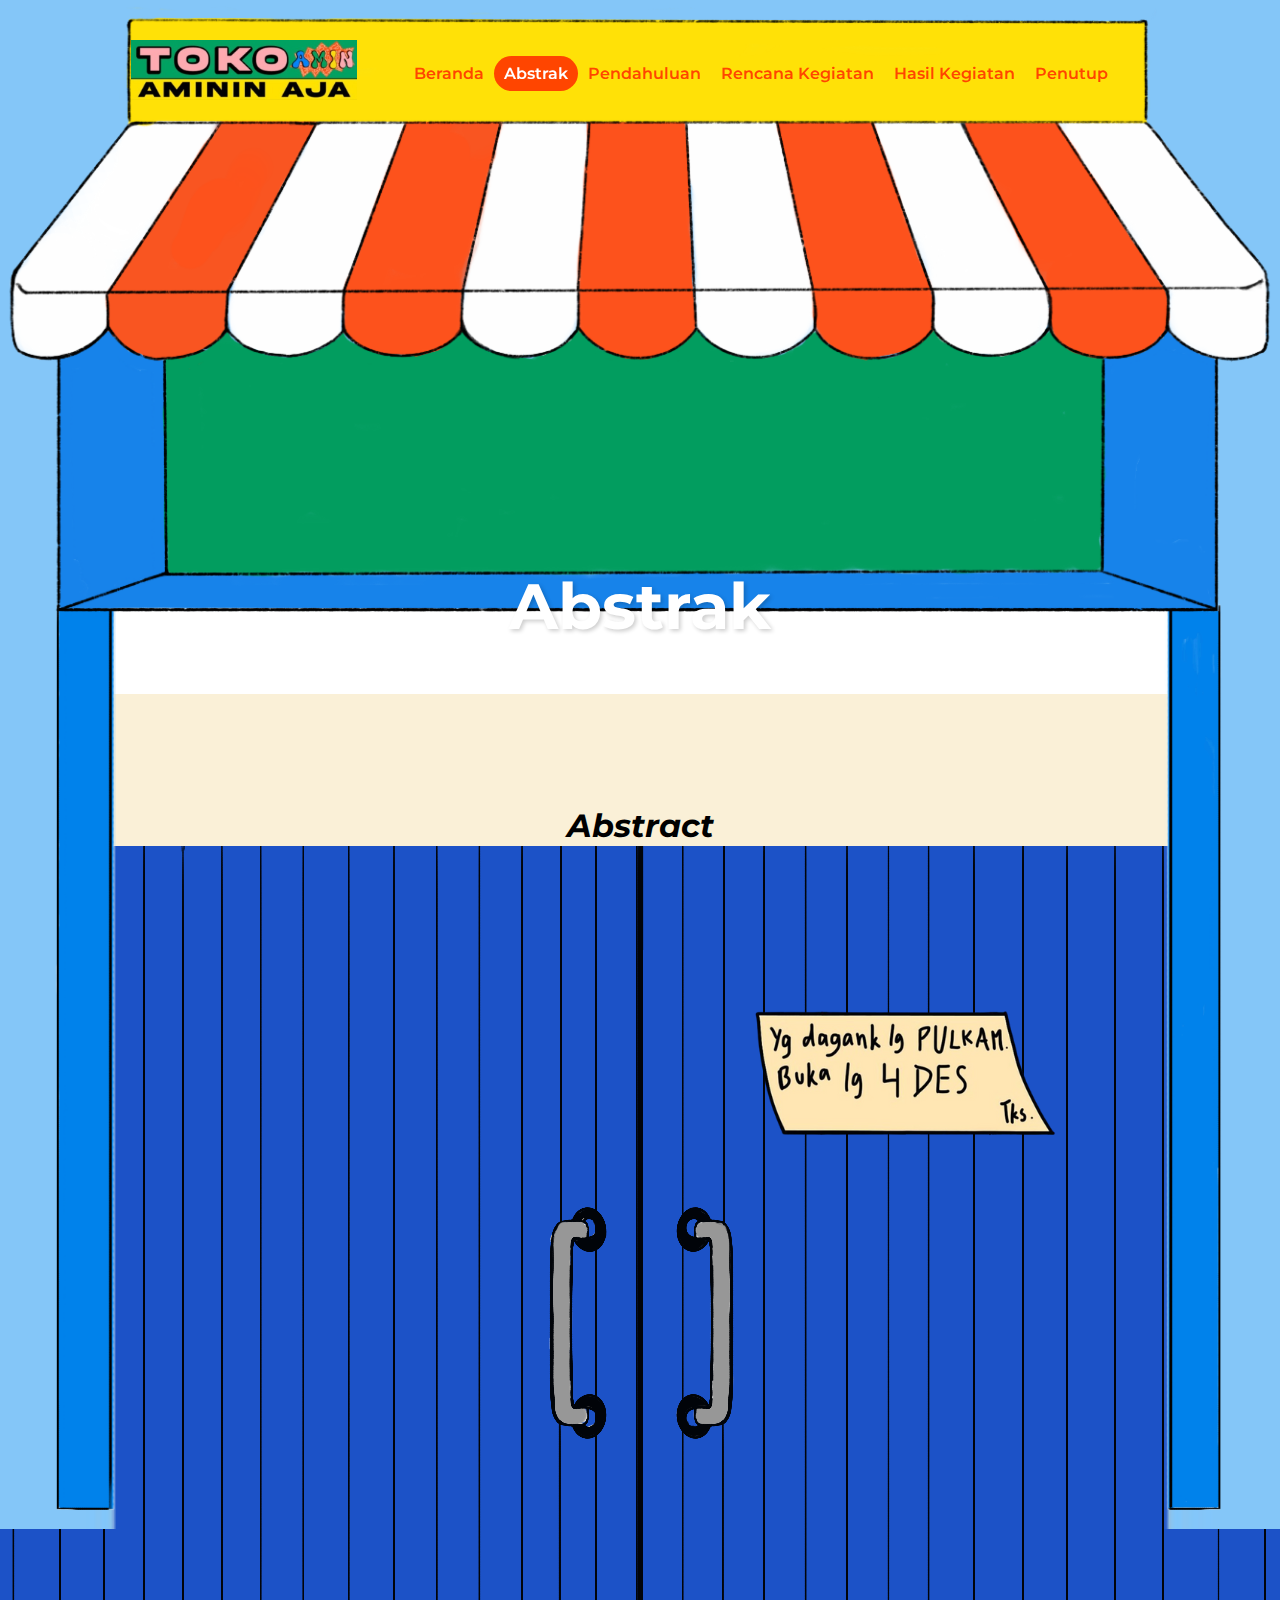
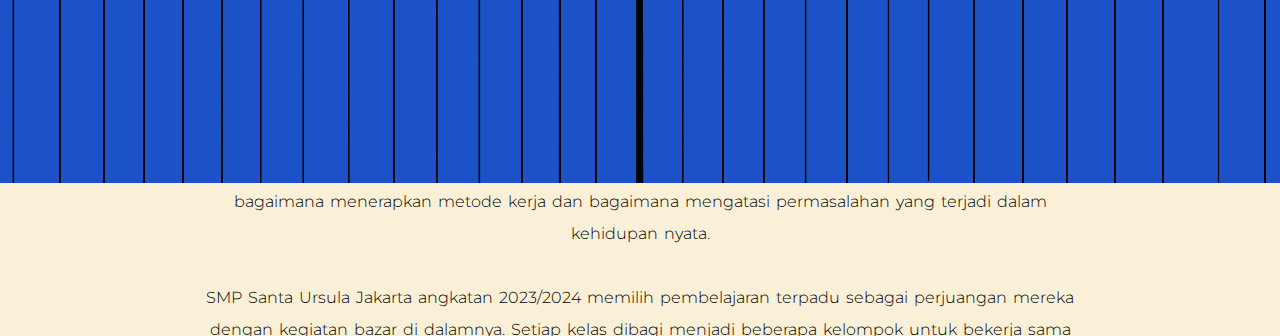
==== abstrak.html @ c0fa0c8a "1" ====
<!DOCTYPE html>
<html>

<head>
  <meta charset="utf-8">
  <meta http-equiv="X-UA-Compatible" content="IE=edge">
  <meta name="viewport" content="width=device-width, initial-scale=1.0">
  <title>IL Kelompok 7</title>
  <link rel="stylesheet" href="style.css">
</head>

<body>
  <header>
    <h2 class="amin">
      <img src="logo.jpg">
    </h2>
    <ul class="navbar">
      <li><a href="index.html">Beranda</a></li>
      <li><a href="abstrak.html" class="active">Abstrak</a></li>
      <li><a href="pendahuluan.html">Pendahuluan</a></li>
      <li class="dropdown"><a href="rencana kegiatan.html">Rencana Kegiatan</a>
        <div class="dropdown-content">
          <a href="procedure text.html">Procedure Text</a>
        </div>
      </li>
      <li><a href="hasil kegiatan.html">Hasil Kegiatan</a></li>
      <li class="dropdown"><a href="penutup.html">Penutup</a>
        <div class="dropdown-content">
          <a href="lampiran.html">Lampiran</a>
          <a href="https://www.canva.com/design/DAF7UVtVLPA/TQNjNHRHQYybnsZCV20tuA/view?utm_content=DAF7UVtVLPA&utm_campaign=designshare&utm_medium=link&utm_source=editor" target="_blank">PPT</a>
          <a href="dafput.html">Daftar Pustaka</a>
        </div>
      </li>
    </ul>
  </header>

  <section class="judul">
    <img src="background.png" id="background">
    <img src="dinding-bawah.png" id="dinding-bawah">
    <img src="dinding-atas.png" id="dinding-atas">
    <img src="spanduk.png" id="spanduk">
    <h2 id="text">Abstrak</h2>
    <img src="atap.png" id="atap">
  </section>

  <section class="gerbang">
    <section class="sec">
      <h2 align=center class="paragraph">
        <i>Abstract</i>
      </h2>
      <p align=center class="paragraph">
          <i> In the landscape of the modern world of education, many different <mark>approaches and methods are employed</mark> 
          to train and improve students' skills, which is influential in the short term as well as long term life skills. 
          Students are no longer faced with a series of ineffective summary sentences that must be memorized, but are 
          instead confronted with concrete activities that make students really understand how to apply working methods 
          and how to overcome problems that occur in real life. <br>
          <br>
          Saint Ursula Junior High School, Jakarta, class of 2023/2024, chose Integrated Learning as their struggle with 
          bazaar activities in it. <mark>Each class was divided</mark> into groups of four until five to work together for the 
          two semesters, which requires adequate teamwork. This report contains all of <mark>the information and procedures 
          used by</mark> group 7, AMIN,  from class IX-2 throughout the previous semester, mainly from August until December 
          of 2023rd. This also includes our planning. From the start, we received information about Integrated Learning, 
          group division, introduction to biology with biotechnology where we used cheesecake as the product, mathematics 
          with statistics, creating a website for Technology of Information and Communication, and reflection on each 
          process for PPKn. Ongoing with practice, determining the product and its selling price, product manufacturing 
          trials, and creating design promotions.<br>
          <br>
          Through each process, we learn things that can be reflected and applied in future work activities. Every work’s
          process greatly requires help from each group member, the importance of communication, the need for creativity, 
          and <mark>all of which should be supported</mark> by a sales strategy. <mark>All of this is done</mark> for the sake of the 
          learning process.</i><br>
      </p>
        <br>
        <br>
        <br>
        <br>
      <h2 align=center class="paragraph">
          Abstrak
        </h2>
        <p align=center class="paragraph">
        Dalam dunia pendidikan modern, banyak pendekatan dan metode berbeda yang digunakan untuk melatih dan
        meningkatkan keterampilan siswa, yang berpengaruh dalam keterampilan hidup jangka pendek dan jangka panjang.
        Siswa tidak lagi dihadapkan pada rangkaian kalimat rangkuman tidak efektif yang harus dihafal, melainkan
        dihadapkan pada kegiatan konkrit yang membuat siswa benar-benar memahami bagaimana menerapkan metode kerja dan
        bagaimana mengatasi permasalahan yang terjadi dalam kehidupan nyata.<br>
        <br>
        SMP Santa Ursula Jakarta angkatan 2023/2024 memilih pembelajaran terpadu sebagai perjuangan mereka dengan
        kegiatan bazar di dalamnya. Setiap kelas dibagi menjadi beberapa kelompok untuk bekerja sama selama satu tahun,
        yang membutuhkan kerja sama tim yang memadai. Laporan ini memuat seluruh informasi dan prosedur yang digunakan
        AMIN kelompok 7 sepanjang semester sebelumnya. Ini juga termasuk perencanaan kami. Dari awal kami mendapat
        informasi tentang pembelajaran terpadu, pembagian kelompok, pengenalan biologi dengan bioteknologi yang
        produknya menggunakan cheesecake, matematika dengan statistika, pembuatan website Teknologi Informasi dan
        Komunikasi, serta refleksi setiap proses PPKn. Dilanjutkan dengan latihan, penentuan produk dan harga jualnya,
        uji coba pembuatan produk, dan pembuatan promosi desain.<br>
        <br>
        Melalui setiap proses, kami mempelajari hal-hal yang dapat direfleksikan dan diterapkan dalam aktivitas kerja di
        masa depan. Setiap proses pekerjaan memang perlu melibatkan bantuan dari setiap anggota kelompok, pentingnya
        komunikasi, perlunya kreativitas, dan semua itu harus didukung dengan strategi penjualan. Semua itu dilakukan
        demi proses pembelajaran.
      </p>
    </section>
    <img src="gerbang-kiri.png" id="gerbang-kiri" class="pintu">
    <img src="gerbang-kanan.png" id="gerbang-kanan" class="pintu">
  </section>


  <script src="script.js"></script>
</body>

</html>
---- style.css ----
@import url('https://fonts.googleapis.com/css?family=Montserrat:400,700');

* {
  margin: 0;
  padding: 0;
  box-sizing: border-box;
  font-family: 'Montserrat', sans-serif;
}

body {
  background: white;
  min-height: 100vh;
  overflow-x: hidden;
}

header {
  position: absolute;
  top: 0;
  left: 0;
  width: 100%;
  padding-top: 40px;
  padding-right: 162px;
  display: flex;
  justify-content: flex-end;
  align-items: center;
  z-index: 100;
}

.amin img {
  height: 60px;
  padding-left: 0px;
  padding-right: 47px;
}

.navbar {
  list-style-type: none;
  margin: 0;
  padding: 0;
  background-color: ;
  overflow: hidden;
}

.navbar li {
  float: left;
}

.navbar a {
  display: block;
  color: orangered;
  text-align: center;
  padding: 8px 10px;
  text-decoration: none;
  border-radius: 20px;
  font-weight: 600;
}

.navbar a:hover,
.navbar a.active {
  background: orangered;
  color: white;
}

/* Style for the dropdown */
.dropdown {
  display: inline-block;
}

.dropdown-content {
  display: none;
  position: absolute;
  min-width: px;
  box-shadow: ;
  border-radius: 0 0 20px 20px;
}

.dropdown:hover .dropdown-content {
  display: block;
  background-color: ;
}

.dropdown-content a {
  color: orangered;
  padding: 8px 10px;
  display: block;
  text-decoration: none;
  text-align: left;
  box-shadow: 0 8px 16px rgba(0, 0, 0, 0.2);
  background-color: white;
  margin-top: 5px;
}

.dropdown-content a:hover {
  background-color: orangered;
  color: white;
}

.navigation a {
  text-decoration: none;
  color: orangered;
  padding: 8px 10px;
  border-radius: 20px;
  font-weight: 600;
}

.navigation a:hover,
.navigation a.active {
  background: orangered;
  color: white;
}

.judul{
  position: relative;
  display: flex;
  justify-content: center;
  align-items: center;
  height: 70vh;
}

.judul img {
  position: absolute;
  top: 0;
  left: 0;
  width: 100%;
  pointer-events: none;
  z-index: 3;
}

.spanduk {
  z-index: 5;
}

.judul h1 {
  position: absolute;
  font-size: 4em;
  color: white;
  text-shadow: 2px 2px 4px rgba(0, 0, 0, .2);
  top: 60vh;
  z-index: 3;
}

.judul h2 {
  position: absolute;
  font-size: 4em;
  color: white;
  text-shadow: 2px 2px 4px rgba(0, 0, 0, .2);
  top: 63vh;
  z-index: 3;
}

.gerbang {
  position: relative;
  display: flex;
  justify-content: center;
  align-items: center;
  margin-top: 24vh;
}

.pintu {
  position: relative;
  bottom: 0;
  left: 0;
  width: 100%;
  z-index: 1;
  pointer-events: none;
}

.dinding-bawah {
  position: relative;
  z-index: 50;
  padding-left: -5;
  top: 0;
  margin-left: -5px;
  width: 100%;
  display: flex;
  justify-content: center;
  align-items: center;
}

.background {
  position: fixed;
  z-index: 0;
  display: flex;
  justify-content: center;
  align-items: center;
  margin-top: 28vh;
}

.sec {
  position: absolute;
  background: #FAF0D7;
  padding: 100px 200px;
  z-index: 1;
  left: 0;
  width: 100%;
  height: 138vh;
  overflow-y: auto;
}

.sec h2 {
  font-size: 2em;
  color: black;
  margin-bottom: 10px;
  line-height: 2;
  word-spacing: 2px;
}

.sec p {
  font-size: 1em;
  color: black;
  font-weight: 300;
}

#normal {
  text-align: justify;
  text-indent: 50px;
}

ol {
  list-style-type: decimal;
  margin-left: 40px;
  padding-left: 20px;
  line-height: 2;
  word-spacing: 2px;
}

.table-container {
  overflow: auto;
}

.logo {
  width: 180px;
}

.td {
  padding: 20px;
  text-align: justify;
}

.produk {
  width: 180px;
}

.poster-lain {
  height: 180px;
}

.container {
  position: relative;
  width: 180px;
  text-align: left;
  display: inline-block;
  margin-right: 20px;
}

.overlay {
  position: absolute;
  bottom: 0;
  background: rgb(225, 225, 225);
  background: rgba(255, 255, 255, 0.8);
  width: 180px;
  height: auto;
  transition: .5s ease;
  opacity: 0;
  color: white;
  font-size: 17px;
  padding: 17px;
  text-align: center;
  margin-bottom: 4px;
}

.container:hover .overlay {
  opacity: 1;
}

.container2 {
  position: relative;
  width: 180px;
  text-align: left;
  display: inline-block;
  margin-right: 20px;
}

.overlay2 {
  position: absolute;
  bottom: 0;
  background: rgb(225, 225, 225);
  background: rgba(255, 255, 255, 0.8);
  width: 272px;
  height: auto;
  transition: .5s ease;
  opacity: 0;
  color: white;
  font-size: 17px;
  padding: 17px;
  text-align: center;
  margin-bottom: 4px;
}

.container2:hover .overlay2 {
  opacity: 1;
}

.poster {
  height: 250px;
}

.container3 {
  position: relative;
  width: 180px;
  text-align: left;
  display: inline-block;
  margin-right: 20px;
}

.overlay3 {
  position: absolute;
  bottom: 0;
  background: rgb(225, 225, 225);
  background: rgba(255, 255, 255, 0.8);
  width: 177px;
  height: auto;
  transition: .5s ease;
  opacity: 0;
  color: white;
  font-size: 17px;
  padding: 17px;
  text-align: center;
  margin-bottom: 4px;
}

.container3:hover .overlay3 {
  opacity: 1;
}

.container4 {
  position: relative;
  width: 180px;
  text-align: left;
  display: inline-block;
  margin-right: 20px;
}

.overlay4 {
  position: absolute;
  bottom: 0;
  background: rgb(225, 225, 225);
  background: rgba(255, 255, 255, 0.8);
  width: 250px;
  height: auto;
  transition: .5s ease;
  opacity: 0;
  color: white;
  font-size: 17px;
  padding: 17px;
  text-align: center;
  margin-bottom: 4px;
}

.container4:hover .overlay4 {
  opacity: 1;
}

mark {
  background-color: #FFA3AE;
  color: white;
  border-radius: 20px;
  padding: 3px 6px;
  font-style: bold;
}

.paragraph {
  line-height: 2;
  word-spacing: 2px;
}

p {
  line-height: 2;
  word-spacing: 2px;
}

table, td {
  border: 1px solid;
  padding: 5px;
  border-collapse: collapse;
}

.accordion {
  background-color: #FFC5CB;
  color: white;
  cursor: pointer;
  padding: 18px;
  width: 100%;
  text-align: left;
  border: none;
  outline: none;
  transition: 0.4s;
  font-size: 1em;
  font-weight: 300;
}

.accordion.active, .accordion:hover {
  background-color: #FFA3AE;
}

.panel {
  max-height: 0;
  overflow: hidden;
  transition: max-height 0.2s ease-out;
  text-align: justify;
  text-indent: 50px;
}

.accordion:after {
  content: '\02795'; /* Unicode character for "plus" sign (+) */
  font-size: 13px;
  color: #FFC5CB;
  float: right;
  margin-left: 5px;
}

.accordion.active:after {
  content: "\2796"; /* Unicode character for "minus" sign (-) */
}

#dafput {
  margin-left: 50px;
  text-align: justify;
  text-indent: -50px;
}

.anggota {
  height: 40vh;
}

#kerupuk {
  float: left;
  margin-left: 130px;
  margin-top: 60px;
  border: 20px;
}

#kursi {
  float: right;
  margin-top: 70px;
  margin-right: 140px;


}

#sapu {
  float: left;
}

#gas {
  float: right;
}

.card1 {
  margin-left: 130px;
  margin-top: 140px;
  position: relative;
  width: 200px;
  height: 250px;
  border-radius: 20px;
  display: flex;
  align-items: center;
  transition: 0.5s;
  
}

.card1 .circle{
  position: absolute;
  top: 0;
  left: 0;
  width: 100%;
  height: 100%;
  border-radius: 20px;
  overflow: hidden;
}

.card1 .circle::before {
  content: '';
  position: absolute;
  top: 0;
  left: 0;
  width: 100%;
  height: 100%;
  background: #ACB8C0;
  clip-path: circle(100px at center);
  transition: 0.5s;
}

.card1:hover .circle:before {
  background: #FFEC56;
  clip-path: circle(200px at center);
}

.card1 img {
  position: absolute;
  top: 20%;
  transform: translate(-62%, -50%);
  height: 295px;
  pointer-events: none;
  transition: 0.5s;
}

.card1:hover img {
  top: -25%;
}

.card1 .content {
  position: relative;
  width: 50%;
  padding: 120px 10px 15px 15px;
  transition: 0.5s;
  opacity: 0;
  visibility: hidden;
}

.card1:hover .content {
  left: 0;
  opacity: 1;
  visibility: visible;
}

.card1 .content h2 {
  
}

.card2 {
  margin-left: 580px;
  margin-top: -50px;
  position: relative;
  width: 200px;
  height: 250px;
  border-radius: 20px;
  display: flex;
  align-items: center;
  transition: 0.5s;
}

.card2 .circle{
  position: absolute;
  top: 0;
  left: 0;
  width: 100%;
  height: 100%;
  border-radius: 20px;
  overflow: hidden;
}

.card2 .circle::before {
  content: '';
  position: absolute;
  top: 0;
  left: 0;
  width: 100%;
  height: 100%;
  background: #ACB8C0;
  clip-path: circle(100px at center);
  transition: 0.5s;
}

.card2:hover .circle:before {
  background: #FFEC56;
  clip-path: circle(200px at center);
}

.card2 img {
  position: absolute;
  top: 20%;
  transform: translate(-8%, -48%);
  height: 320px;
  pointer-events: none;
  transition: 0.5s;
}

.card2:hover img {
  top: -25%;
}

.card2 .content {
  position: relative;
  width: 50%;
  padding: 120px 10px 15px 15px;
  transition: 0.5s;
  opacity: 0;
  visibility: hidden;
}

.card2:hover .content {
  left: 0;
  opacity: 1;
  visibility: visible;
}

.card3 {
  margin-left: 130px;
  margin-top: -20px;
  position: relative;
  width: 200px;
  height: 250px;
  border-radius: 20px;
  display: flex;
  align-items: center;
  transition: 0.5s;
}

.card3 .circle{
  position: absolute;
  top: 0;
  left: 0;
  width: 100%;
  height: 100%;
  border-radius: 20px;
  overflow: hidden;
}

.card3 .circle::before {
  content: '';
  position: absolute;
  top: 0;
  left: 0;
  width: 100%;
  height: 100%;
  background: #ACB8C0;
  clip-path: circle(100px at center);
  transition: 0.5s;
}

.card3:hover .circle:before {
  background: #FFEC56;
  clip-path: circle(200px at center);
}

.card3 img {
  position: absolute;
  top: 20%;
  transform: translate(7%, -25%);
  height: 250px;
  pointer-events: none;
  transition: 0.5s;
}

.card3:hover img {
  top: -25%;
}

.card3 .content {
  position: relative;
  width: 50%;
  padding: 120px 10px 15px 15px;
  transition: 0.5s;
  opacity: 0;
  visibility: hidden;
}

.card3:hover .content {
  left: 0;
  opacity: 1;
  visibility: visible;
}

.card4 {
  margin-left: 580px;
  margin-top: -20px;
  position: relative;
  width: 200px;
  height: 250px;
  border-radius: 20px;
  display: flex;
  align-items: center;
  transition: 0.5s;
}

.card4 .circle{
  position: absolute;
  top: 0;
  left: 0;
  width: 100%;
  height: 100%;
  border-radius: 20px;
  overflow: hidden;
}

.card4 .circle::before {
  content: '';
  position: absolute;
  top: 0;
  left: 0;
  width: 100%;
  height: 100%;
  background: #ACB8C0;
  clip-path: circle(100px at center);
  transition: 0.5s;
}

.card4:hover .circle:before {
  background: #FFEC56;
  clip-path: circle(200px at center);
}

.card4 img {
  position: absolute;
  top: 20%;
  transform: translate(5%, -27%);
  height: 275px;
  pointer-events: none;
  transition: 0.5s;
}

.card4:hover img {
  top: -25%;
}

.card4 .content {
  position: relative;
  width: 50%;
  padding: 120px 10px 15px 15px;
  transition: 0.5s;
  opacity: 0;
  visibility: hidden;
}

.card4:hover .content {
  left: 0;
  opacity: 1;
  visibility: visible;
}

.refleksi {
  font-size: 25px;
  color: black;
  line-height: 2;
  word-spacing: 2px;
}
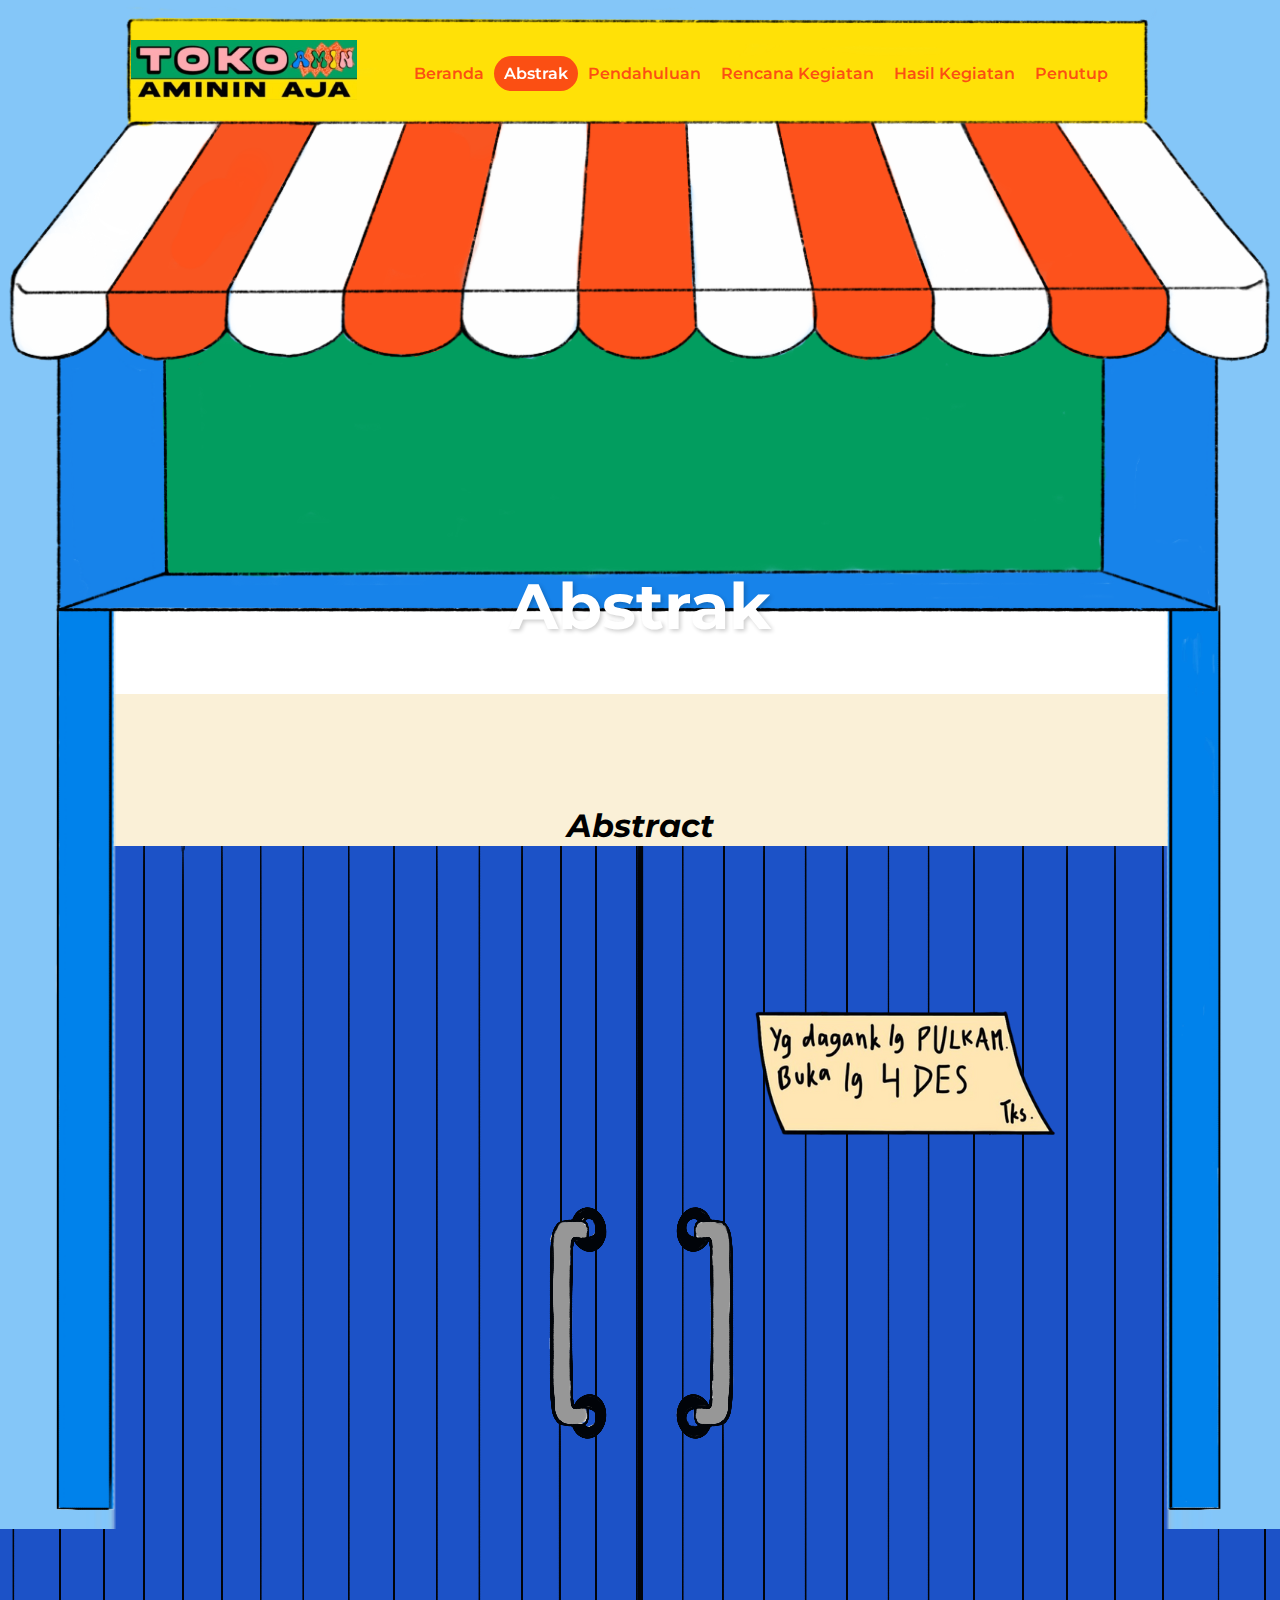
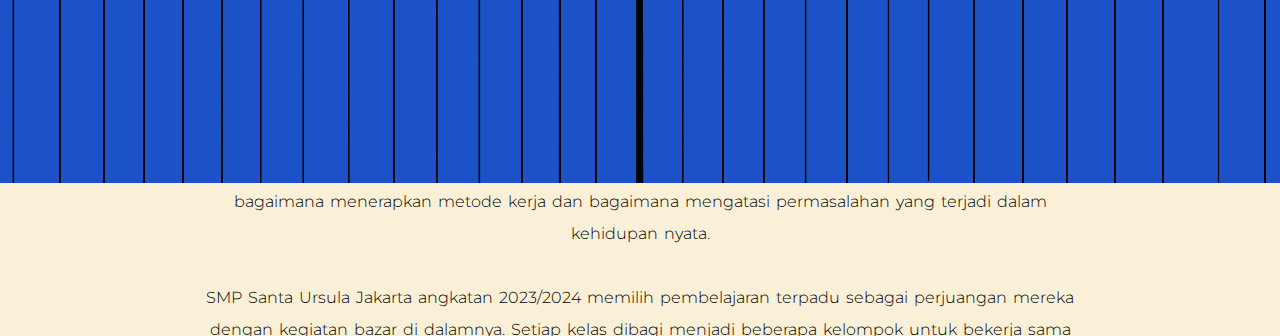
==== commit e4bdacec: "4" ====
--- a/abstrak.html
+++ b/abstrak.html
@@ -7,6 +7,7 @@
   <meta name="viewport" content="width=device-width, initial-scale=1.0">
   <title>IL Kelompok 7</title>
   <link rel="stylesheet" href="style.css">
+  <link rel="icon" type="image/png" sizes="32x32" href="logo.png">
 </head>
 
 <body>
--- a/style.css
+++ b/style.css
@@ -46,7 +46,7 @@
 
 .navbar a {
   display: block;
-  color: orangered;
+  color: #FB4F13;
   text-align: center;
   padding: 8px 10px;
   text-decoration: none;
@@ -56,7 +56,7 @@
 
 .navbar a:hover,
 .navbar a.active {
-  background: orangered;
+  background: #FB4F13;
   color: white;
 }
 
@@ -79,7 +79,7 @@
 }
 
 .dropdown-content a {
-  color: orangered;
+  color: #FB4F13;
   padding: 8px 10px;
   display: block;
   text-decoration: none;
@@ -90,13 +90,13 @@
 }
 
 .dropdown-content a:hover {
-  background-color: orangered;
+  background-color: #FB4F13;
   color: white;
 }
 
 .navigation a {
   text-decoration: none;
-  color: orangered;
+  color: #FB4F13;
   padding: 8px 10px;
   border-radius: 20px;
   font-weight: 600;
@@ -104,7 +104,7 @@
 
 .navigation a:hover,
 .navigation a.active {
-  background: orangered;
+  background: #FB4F13;
   color: white;
 }
 
@@ -220,6 +220,14 @@
   margin-left: 40px;
   padding-left: 20px;
   line-height: 2;
+}
+
+.sec li {
+  margin-top: 15px;
+}
+
+.sec list {
+  line-height: 2;
   word-spacing: 2px;
 }
 
@@ -229,11 +237,6 @@
 
 .logo {
   width: 180px;
-}
-
-.td {
-  padding: 20px;
-  text-align: justify;
 }
 
 .produk {
@@ -368,20 +371,17 @@
   font-style: bold;
 }
 
-.paragraph {
+.sec p {
   line-height: 2;
   word-spacing: 2px;
 }
 
-p {
+table, td {
+  border: 1px solid;
+  padding: 15px;
+  border-collapse: collapse;
   line-height: 2;
   word-spacing: 2px;
-}
-
-table, td {
-  border: 1px solid;
-  padding: 5px;
-  border-collapse: collapse;
 }
 
 .accordion {
@@ -432,32 +432,99 @@
   height: 40vh;
 }
 
-#kerupuk {
+#kursi {
+  float: right;
+  margin-top: 70px;
+  margin-right: 140px;
+}
+
+#sapu {
+  float: left;
+}
+
+#gas {
+  float: right;
+}
+
+.card1 {
+  margin-left: 130px;
+  margin-top: 140px;
+  position: relative;
+  width: 200px;
+  height: 250px;
+  border-radius: 20px;
+  display: flex;
+  align-items: center;
+  transition: 0.5s;
+
+}
+
+.card1 .circle{
+  position: absolute;
+  top: 0;
+  left: 0;
+  width: 100%;
+  height: 100%;
+  border-radius: 20px;
+  overflow: hidden;
+}
+
+.card1 .circle::before {
+  content: '';
+  position: absolute;
+  top: 0;
+  left: 0;
+  width: 100%;
+  height: 100%;
+  background: #ACB8C0;
+  clip-path: circle(100px at center);
+  transition: 0.5s;
+}
+
+.card1:hover .circle:before {
+  background: #FFEC56;
+  clip-path: circle(200px at center);
+}
+
+.card1 .anggota {
+  position: absolute;
+  top: 20%;
+  transform: translate(-62%, -50%);
+  height: 295px;
+  pointer-events: none;
+  transition: 0.5s;
   float: left;
   margin-left: 130px;
   margin-top: 60px;
   border: 20px;
 }
 
-#kursi {
-  float: right;
-  margin-top: 70px;
-  margin-right: 140px;
-
-
-}
-
-#sapu {
-  float: left;
-}
-
-#gas {
-  float: right;
-}
-
-.card1 {
-  margin-left: 130px;
-  margin-top: 140px;
+.card1:hover img {
+  top: -30%;
+}
+
+.card1 .content {
+  position: relative;
+  width: 50%;
+  padding: 120px 10px 15px 15px;
+  transition: 0.5s;
+  opacity: 0;
+  visibility: hidden;
+}
+
+.card1:hover .content {
+  left: 0;
+  opacity: 1;
+  visibility: visible;
+}
+
+.card1 .content h2 {
+  
+}
+
+.card2 {
+  margin-left: 580px;
+  margin-top: -50px;
   position: relative;
   width: 200px;
   height: 250px;
@@ -465,10 +532,9 @@
   display: flex;
   align-items: center;
   transition: 0.5s;
-  
-}
-
-.card1 .circle{
+}
+
+.card2 .circle{
   position: absolute;
   top: 0;
   left: 0;
@@ -478,7 +544,7 @@
   overflow: hidden;
 }
 
-.card1 .circle::before {
+.card2 .circle::before {
   content: '';
   position: absolute;
   top: 0;
@@ -490,83 +556,12 @@
   transition: 0.5s;
 }
 
-.card1:hover .circle:before {
-  background: #FFEC56;
-  clip-path: circle(200px at center);
-}
-
-.card1 img {
-  position: absolute;
-  top: 20%;
-  transform: translate(-62%, -50%);
-  height: 295px;
-  pointer-events: none;
-  transition: 0.5s;
-}
-
-.card1:hover img {
-  top: -25%;
-}
-
-.card1 .content {
-  position: relative;
-  width: 50%;
-  padding: 120px 10px 15px 15px;
-  transition: 0.5s;
-  opacity: 0;
-  visibility: hidden;
-}
-
-.card1:hover .content {
-  left: 0;
-  opacity: 1;
-  visibility: visible;
-}
-
-.card1 .content h2 {
-  
-}
-
-.card2 {
-  margin-left: 580px;
-  margin-top: -50px;
-  position: relative;
-  width: 200px;
-  height: 250px;
-  border-radius: 20px;
-  display: flex;
-  align-items: center;
-  transition: 0.5s;
-}
-
-.card2 .circle{
-  position: absolute;
-  top: 0;
-  left: 0;
-  width: 100%;
-  height: 100%;
-  border-radius: 20px;
-  overflow: hidden;
-}
-
-.card2 .circle::before {
-  content: '';
-  position: absolute;
-  top: 0;
-  left: 0;
-  width: 100%;
-  height: 100%;
-  background: #ACB8C0;
-  clip-path: circle(100px at center);
-  transition: 0.5s;
-}
-
 .card2:hover .circle:before {
   background: #FFEC56;
   clip-path: circle(200px at center);
 }
 
-.card2 img {
+.card2 .anggota {
   position: absolute;
   top: 20%;
   transform: translate(-8%, -48%);
@@ -576,12 +571,12 @@
 }
 
 .card2:hover img {
-  top: -25%;
+  top: -20%;
 }
 
 .card2 .content {
   position: relative;
-  width: 50%;
+  width: 80%;
   padding: 120px 10px 15px 15px;
   transition: 0.5s;
   opacity: 0;
@@ -633,7 +628,7 @@
   clip-path: circle(200px at center);
 }
 
-.card3 img {
+.card3 .anggota {
   position: absolute;
   top: 20%;
   transform: translate(7%, -25%);
@@ -648,7 +643,7 @@
 
 .card3 .content {
   position: relative;
-  width: 50%;
+  width: 80%;
   padding: 120px 10px 15px 15px;
   transition: 0.5s;
   opacity: 0;
@@ -700,7 +695,7 @@
   clip-path: circle(200px at center);
 }
 
-.card4 img {
+.card4 .anggota {
   position: absolute;
   top: 20%;
   transform: translate(5%, -27%);
@@ -710,12 +705,12 @@
 }
 
 .card4:hover img {
-  top: -25%;
+  top: -30%;
 }
 
 .card4 .content {
   position: relative;
-  width: 50%;
+  width: 80%;
   padding: 120px 10px 15px 15px;
   transition: 0.5s;
   opacity: 0;
@@ -733,4 +728,209 @@
   color: black;
   line-height: 2;
   word-spacing: 2px;
-}+}
+
+.wrapper {
+  margin-left: -63px;
+  width: 115%;
+  padding: 0 2rem;
+  text-align: center;
+}
+.polaroid {
+  background: #fff;
+  padding: 1rem;
+  box-shadow: 0 0.2rem 1.2rem rgba(0,0,0,0.2);
+
+}
+.polaroid > img{
+  max-width: 100%;
+  height: auto;
+}
+.caption {
+  font-size: 1.5rem;
+  text-align: center;
+  line-height: 1.5em;
+}
+.item {
+  width: 30%;
+  display: inline-block;
+  margin-top: 2rem;
+  filter: grayscale(100%);
+}
+.item .polaroid:before {
+  content: '';
+  position: absolute;
+  z-index: -1;
+  transition: all 0.35s;
+}
+.item:nth-of-type(4n+1) {
+  transform: scale(0.8, 0.8) rotate(5deg);
+  transition: all 0.35s;
+}
+.item:nth-of-type(4n+1) .polaroid:before {
+  transform: rotate(6deg);
+  height: 20%;
+  width: 47%;
+  bottom: 30px;
+  right: 12px;
+  box-shadow: 0 2.1rem 2rem rgba(0,0,0,0.4);
+}
+.item:nth-of-type(4n+2) {
+  transform: scale(0.8, 0.8) rotate(-5deg);
+  transition: all 0.35s;
+}
+.item:nth-of-type(4n+2) .polaroid:before {
+  transform: rotate(-6deg);
+  height: 20%;
+  width: 47%;
+  bottom: 30px;
+  left: 12px;
+  box-shadow: 0 2.1rem 2rem rgba(0,0,0,0.4);
+}
+.item:nth-of-type(4n+4) {
+  transform: scale(0.8, 0.8) rotate(3deg);
+  transition: all 0.35s;
+}
+.item:nth-of-type(4n+4) .polaroid:before {
+  transform: rotate(4deg);
+  height: 20%;
+  width: 47%;
+  bottom: 30px;
+  right: 12px;
+  box-shadow: 0 2.1rem 2rem rgba(0,0,0,0.3);
+}
+.item:nth-of-type(4n+3) {
+  transform: scale(0.8, 0.8) rotate(-3deg);
+  transition: all 0.35s;
+}
+.item:nth-of-type(4n+3) .polaroid:before {
+  transform: rotate(-4deg);
+  height: 20%;
+  width: 47%;
+  bottom: 30px;
+  left: 12px;
+  box-shadow: 0 2.1rem 2rem rgba(0,0,0,0.3);
+}
+.item:hover {
+  filter: none;
+  transform: scale(1, 1) rotate(0deg) !important;
+  transition: all 0.35s;
+}
+.item:hover .polaroid:before {
+  content: '';
+  position: absolute;
+  z-index: -1;
+  transform: rotate(0deg);
+  height: 90%;
+  width: 90%;
+  bottom: 0%;
+  right: 5%;
+  box-shadow: 0 1rem 3rem rgba(0,0,0,0.2);
+  transition: all 0.35s;
+}
+
+.container1 {
+  display: flex;
+  align-items: center; /* Center vertically */
+}
+
+.icon1 {
+  height: 40px; /* Make sure the image doesn't exceed its container */
+  margin-left: -5px;
+  margin-right: 4px; /* Adjust the margin as needed */
+}
+
+.icon2 {
+  height: 32px; /* Make sure the image doesn't exceed its container */
+  margin-left: px;
+  margin-right: 8px; /* Adjust the margin as needed */
+}
+
+.sec a {
+  text-decoration: underline;
+  color: #FB4F13;
+}
+
+.sec a:hover {
+  text-decoration: underline;
+  color: #FFABB1;
+}
+
+.item2 {
+  width: 100%;
+  display: inline-block;
+  margin-top: 2rem;
+  filter: grayscale(100%);
+}
+.item2 .polaroid:before {
+  content: '';
+  position: absolute;
+  z-index: -1;
+  transition: all 0.35s;
+}
+.item2:nth-of-type(4n+1) {
+  transform: scale(0.8, 0.8) rotate(5deg);
+  transition: all 0.35s;
+}
+.item2:nth-of-type(4n+1) .polaroid:before {
+  transform: rotate(6deg);
+  height: 20%;
+  width: 47%;
+  bottom: 30px;
+  right: 12px;
+  box-shadow: 0 2.1rem 2rem rgba(0,0,0,0.4);
+}
+.item2:nth-of-type(4n+2) {
+  transform: scale(0.8, 0.8) rotate(-5deg);
+  transition: all 0.35s;
+}
+.item2:nth-of-type(4n+2) .polaroid:before {
+  transform: rotate(-6deg);
+  height: 20%;
+  width: 47%;
+  bottom: 30px;
+  left: 12px;
+  box-shadow: 0 2.1rem 2rem rgba(0,0,0,0.4);
+}
+.item2:nth-of-type(4n+4) {
+  transform: scale(0.8, 0.8) rotate(3deg);
+  transition: all 0.35s;
+}
+.item2:nth-of-type(4n+4) .polaroid:before {
+  transform: rotate(4deg);
+  height: 20%;
+  width: 47%;
+  bottom: 30px;
+  right: 12px;
+  box-shadow: 0 2.1rem 2rem rgba(0,0,0,0.3);
+}
+.item2:nth-of-type(4n+3) {
+  transform: scale(0.8, 0.8) rotate(-3deg);
+  transition: all 0.35s;
+}
+.item2:nth-of-type(4n+3) .polaroid:before {
+  transform: rotate(-4deg);
+  height: 20%;
+  width: 47%;
+  bottom: 30px;
+  left: 12px;
+  box-shadow: 0 2.1rem 2rem rgba(0,0,0,0.3);
+}
+.item2:hover {
+  filter: none;
+  transform: scale(1, 1) rotate(0deg) !important;
+  transition: all 0.35s;
+}
+.item2:hover .polaroid:before {
+  content: '';
+  position: absolute;
+  z-index: -1;
+  transform: rotate(0deg);
+  height: 90%;
+  width: 90%;
+  bottom: 0%;
+  right: 5%;
+  box-shadow: 0 1rem 3rem rgba(0,0,0,0.2);
+  transition: all 0.35s;
+}
+
